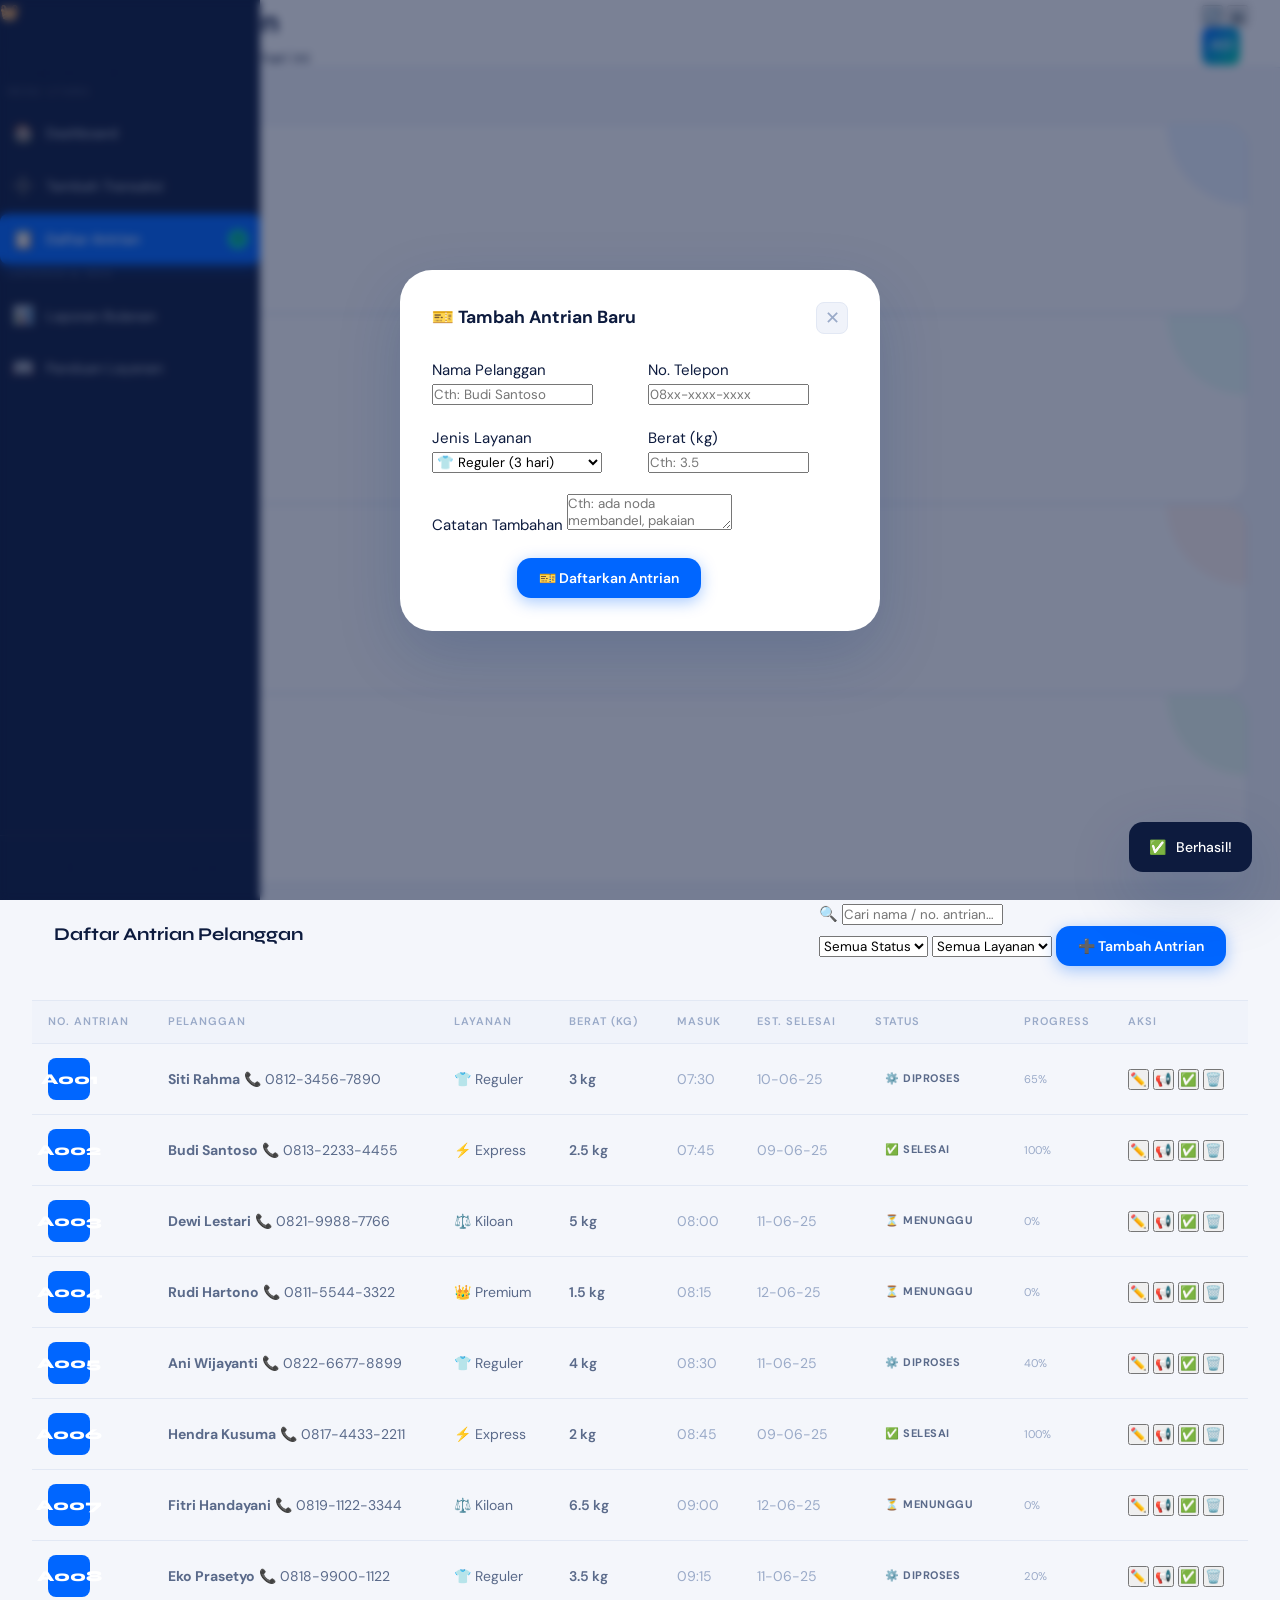
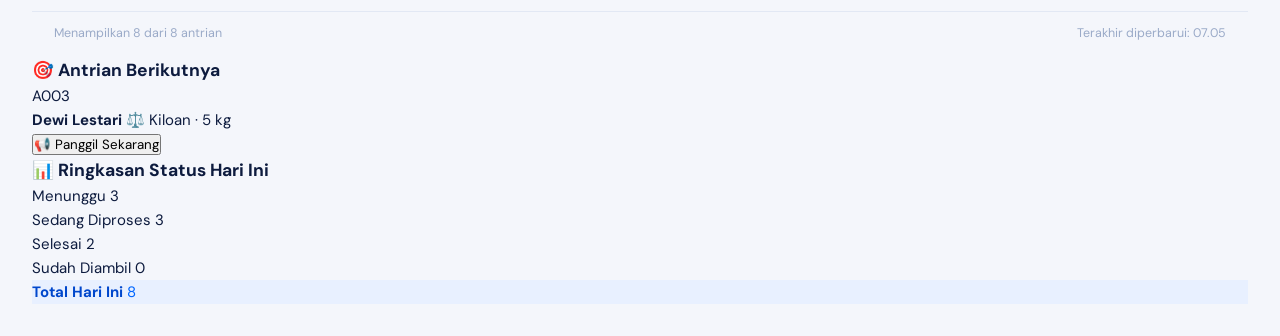
==== daftar_antrian.html @ 12c99208 "menambahkan daftar antrian ke origin" ====
<!DOCTYPE html>
<html lang="id">
<head>
  <meta charset="UTF-8" />
  <meta name="viewport" content="width=device-width, initial-scale=1.0" />
  <title>Daftar Antrian — Laundry Bersih</title>
  <link rel="stylesheet" href="css/panduan.css" />
  <link rel="icon" href="assets/images/queue-icon.svg" type="image/svg+xml" />
</head>

<body>

  <!-- ═══════════════════════════════
       SIDEBAR NAVIGASI
  ═══════════════════════════════ -->
  <aside class="sidebar" id="sidebar">

    <div class="sidebar-logo">
      <div class="logo-icon">🧺</div>
      <div class="logo-text">
        <h2>Laundry Bersih</h2>
        <span>Management System</span>
      </div>
    </div>

    <nav class="sidebar-nav">
      <p class="nav-label">Menu Utama</p>

      <a href="index.html" class="nav-item">
        <span class="nav-icon">🏠</span>
        Dashboard
      </a>

      <a href="tambah_transaksi.html" class="nav-item">
        <span class="nav-icon">➕</span>
        Tambah Transaksi
      </a>

      <a href="daftar_antrean.html" class="nav-item active">
        <span class="nav-icon">📋</span>
        Daftar Antrian
        <span class="nav-badge" id="sidebarBadge">8</span>
      </a>

      <p class="nav-label">Laporan & Info</p>

      <a href="laporan_bulanan.html" class="nav-item">
        <span class="nav-icon">📊</span>
        Laporan Bulanan
      </a>

      <a href="panduan_layanan.html" class="nav-item">
        <span class="nav-icon">📖</span>
        Panduan Layanan
      </a>
    </nav>

    <div class="sidebar-footer">
      <div>v1.0.0 &bull; © 2025 Laundry Bersih</div>
    </div>
  </aside>

  <!-- ═══════════════════════════════
       MAIN CONTENT
  ═══════════════════════════════ -->
  <div class="main-wrapper">

    <!-- TOP BAR -->
    <header class="topbar">
      <div class="topbar-breadcrumb">
        <h1>📋 Daftar Antrian</h1>
        <p>Kelola antrian pelanggan laundry hari ini</p>
      </div>
      <div class="topbar-actions">
        <button class="btn-icon" title="Refresh" onclick="refreshData()">🔄</button>
        <button class="btn-icon" title="Cetak Antrian" onclick="cetakAntrian()">🖨️</button>
        <div class="avatar">AD</div>
      </div>
    </header>

    <!-- PAGE CONTENT -->
    <main class="page-content">

      <!-- HERO BANNER -->
      <img src="assets/images/laundry-hero.svg" alt="Laundry Bersih Banner" class="hero-img" style="max-height:160px; object-fit:cover;" />

      <!-- STATISTIK RINGKASAN -->
      <div class="stats-row">
        <div class="stat-card">
          <div class="stat-icon blue">📋</div>
          <div class="stat-info">
            <h3 id="statTotal">8</h3>
            <p>Total Antrian</p>
            <span class="trend up">▲ 3 dari kemarin</span>
          </div>
        </div>
        <div class="stat-card">
          <div class="stat-icon yellow">⏳</div>
          <div class="stat-info">
            <h3 id="statMenunggu">3</h3>
            <p>Menunggu</p>
            <span class="trend" style="color:var(--warning)">● Perlu dipanggil</span>
          </div>
        </div>
        <div class="stat-card">
          <div class="stat-icon blue" style="background:#E0F7FA">⚙️</div>
          <div class="stat-info">
            <h3 id="statProses">3</h3>
            <p>Sedang Diproses</p>
            <span class="trend" style="color:var(--info)">● Berjalan</span>
          </div>
        </div>
        <div class="stat-card">
          <div class="stat-icon green">✅</div>
          <div class="stat-info">
            <h3 id="statSelesai">2</h3>
            <p>Selesai</p>
            <span class="trend up">▲ Siap diambil</span>
          </div>
        </div>
      </div>

      <!-- TOOLBAR DAN TABEL ANTRIAN -->
      <div class="queue-card">

        <!-- Section Header -->
        <div style="padding: 18px 22px 14px; border-bottom: 1px solid var(--border);">
          <div class="section-header">
            <span class="section-title">Daftar Antrian Pelanggan</span>
            <div class="controls-bar">
              <div class="search-box">
                <span class="search-icon">🔍</span>
                <input type="text" id="searchInput" placeholder="Cari nama / no. antrian…" oninput="filterTable()" />
              </div>
              <select class="filter-select" id="filterStatus" onchange="filterTable()">
                <option value="">Semua Status</option>
                <option value="menunggu">⏳ Menunggu</option>
                <option value="diproses">⚙️ Diproses</option>
                <option value="selesai">✅ Selesai</option>
                <option value="diambil">📦 Diambil</option>
              </select>
              <select class="filter-select" id="filterLayanan" onchange="filterTable()">
                <option value="">Semua Layanan</option>
                <option value="Reguler">Reguler</option>
                <option value="Express">Express</option>
                <option value="Kiloan">Kiloan</option>
                <option value="Premium">Premium</option>
              </select>
              <button class="btn btn-primary" onclick="openModal()">
                ➕ Tambah Antrian
              </button>
            </div>
          </div>
        </div>

        <!-- TABLE -->
        <div class="table-wrapper">
          <table id="queueTable">
            <thead>
              <tr>
                <th>No. Antrian</th>
                <th>Pelanggan</th>
                <th>Layanan</th>
                <th>Berat (kg)</th>
                <th>Masuk</th>
                <th>Est. Selesai</th>
                <th>Status</th>
                <th>Progress</th>
                <th>Aksi</th>
              </tr>
            </thead>
            <tbody id="queueBody">
              <!-- Data diisi via JavaScript -->
            </tbody>
          </table>

          <div id="emptyState" class="empty-state" style="display:none;">
            <img src="assets/images/empty-queue.svg" alt="Kosong" style="width:160px; margin-bottom:8px;" />
            <p>Tidak ada antrian yang cocok dengan filter Anda.</p>
          </div>
        </div>

        <!-- Table Footer -->
        <div style="padding:12px 22px; border-top:1px solid var(--border); display:flex; align-items:center; justify-content:space-between; background:var(--bg);">
          <span style="font-size:.78rem; color:var(--text-muted);" id="tableInfo">Menampilkan 8 dari 8 antrian</span>
          <div style="display:flex; gap:8px; align-items:center;">
            <span style="font-size:.78rem; color:var(--text-muted);">Terakhir diperbarui: <span id="lastUpdate"></span></span>
          </div>
        </div>

      </div>

      <!-- BOTTOM ROW: Next Call + Summary -->
      <div class="bottom-row">

        <!-- NEXT CALL -->
        <div class="next-call-card">
          <h3>🎯 Antrian Berikutnya</h3>
          <div class="ticket-display">
            <div class="ticket-num" id="nextNum">–</div>
            <div class="ticket-detail">
              <strong id="nextName">–</strong>
              <span id="nextService">–</span>
            </div>
          </div>
          <button class="call-btn" onclick="panggilAntrian()">
            📢 Panggil Sekarang
          </button>
        </div>

        <!-- RINGKASAN STATUS -->
        <div class="summary-card">
          <h3>📊 Ringkasan Status Hari Ini</h3>
          <div class="summary-list">
            <div class="summary-item">
              <span class="label">
                <span class="dot" style="background:var(--warning)"></span>
                Menunggu
              </span>
              <span class="value" id="sumMenunggu">3</span>
            </div>
            <div class="summary-item">
              <span class="label">
                <span class="dot" style="background:var(--info)"></span>
                Sedang Diproses
              </span>
              <span class="value" id="sumProses">3</span>
            </div>
            <div class="summary-item">
              <span class="label">
                <span class="dot" style="background:var(--success)"></span>
                Selesai
              </span>
              <span class="value" id="sumSelesai">2</span>
            </div>
            <div class="summary-item">
              <span class="label">
                <span class="dot" style="background:#5E35B1"></span>
                Sudah Diambil
              </span>
              <span class="value" id="sumDiambil">0</span>
            </div>
            <div class="summary-item" style="background:var(--primary-light); border-color:rgba(30,136,229,.25);">
              <span class="label" style="font-weight:700; color:var(--primary-dark);">
                <span class="dot" style="background:var(--primary)"></span>
                Total Hari Ini
              </span>
              <span class="value" style="color:var(--primary)" id="sumTotal">8</span>
            </div>
          </div>
        </div>

      </div>

    </main>
  </div>

  <!-- ═══════════════════════════════
       MODAL TAMBAH ANTRIAN
  ═══════════════════════════════ -->
  <div class="modal-overlay" id="modalOverlay" onclick="closeModalOutside(event)">
    <div class="modal">
      <div class="modal-header">
        <h3>🎫 Tambah Antrian Baru</h3>
        <button class="modal-close" onclick="closeModal()">✕</button>
      </div>
      <div class="modal-body">
        <div class="form-row">
          <div class="form-group">
            <label>Nama Pelanggan</label>
            <input type="text" id="formNama" placeholder="Cth: Budi Santoso" />
          </div>
          <div class="form-group">
            <label>No. Telepon</label>
            <input type="tel" id="formTelp" placeholder="08xx-xxxx-xxxx" />
          </div>
        </div>
        <div class="form-row">
          <div class="form-group">
            <label>Jenis Layanan</label>
            <select id="formLayanan">
              <option value="Reguler">👕 Reguler (3 hari)</option>
              <option value="Express">⚡ Express (1 hari)</option>
              <option value="Kiloan">⚖️ Kiloan</option>
              <option value="Premium">👑 Premium (dry clean)</option>
            </select>
          </div>
          <div class="form-group">
            <label>Berat (kg)</label>
            <input type="number" id="formBerat" placeholder="Cth: 3.5" min="0.5" step="0.5" />
          </div>
        </div>
        <div class="form-group">
          <label>Catatan Tambahan</label>
          <textarea id="formCatatan" rows="2" placeholder="Cth: ada noda membandel, pakaian putih…" style="resize:vertical;"></textarea>
        </div>
      </div>
      <div class="modal-footer">
        <button class="btn btn-outline" onclick="closeModal()">Batal</button>
        <button class="btn btn-primary" onclick="tambahAntrian()">🎫 Daftarkan Antrian</button>
      </div>
    </div>
  </div>

  <!-- TOAST NOTIFICATION -->
  <div class="toast" id="toast">
    <span id="toastIcon">✅</span>
    <span id="toastMsg">Berhasil!</span>
  </div>

  <!-- ═══════════════════════════════
       JAVASCRIPT
  ═══════════════════════════════ -->
  <script>
    // ── DATA ANTRIAN ──
    let queueData = [
      { id: 'A001', nama: 'Siti Rahma',     telp: '0812-3456-7890', layanan: 'Reguler', berat: 3.0, masuk: '07:30', estSelesai: '10-06-25', status: 'diproses', progress: 65 },
      { id: 'A002', nama: 'Budi Santoso',   telp: '0813-2233-4455', layanan: 'Express', berat: 2.5, masuk: '07:45', estSelesai: '09-06-25', status: 'selesai',  progress: 100 },
      { id: 'A003', nama: 'Dewi Lestari',   telp: '0821-9988-7766', layanan: 'Kiloan',  berat: 5.0, masuk: '08:00', estSelesai: '11-06-25', status: 'menunggu', progress: 0   },
      { id: 'A004', nama: 'Rudi Hartono',   telp: '0811-5544-3322', layanan: 'Premium', berat: 1.5, masuk: '08:15', estSelesai: '12-06-25', status: 'menunggu', progress: 0   },
      { id: 'A005', nama: 'Ani Wijayanti',  telp: '0822-6677-8899', layanan: 'Reguler', berat: 4.0, masuk: '08:30', estSelesai: '11-06-25', status: 'diproses', progress: 40  },
      { id: 'A006', nama: 'Hendra Kusuma',  telp: '0817-4433-2211', layanan: 'Express', berat: 2.0, masuk: '08:45', estSelesai: '09-06-25', status: 'selesai',  progress: 100 },
      { id: 'A007', nama: 'Fitri Handayani',telp: '0819-1122-3344', layanan: 'Kiloan',  berat: 6.5, masuk: '09:00', estSelesai: '12-06-25', status: 'menunggu', progress: 0   },
      { id: 'A008', nama: 'Eko Prasetyo',   telp: '0818-9900-1122', layanan: 'Reguler', berat: 3.5, masuk: '09:15', estSelesai: '11-06-25', status: 'diproses', progress: 20  },
    ];

    let counterAntrian = 9;

    // ── RENDER TABLE ──
    function renderTable(data) {
      const tbody = document.getElementById('queueBody');
      const empty = document.getElementById('emptyState');
      const info  = document.getElementById('tableInfo');

      tbody.innerHTML = '';

      if (data.length === 0) {
        empty.style.display = 'block';
        info.textContent = 'Tidak ada data ditemukan';
        return;
      }
      empty.style.display = 'none';
      info.textContent = `Menampilkan ${data.length} dari ${queueData.length} antrian`;

      data.forEach(row => {
        const tr = document.createElement('tr');
        tr.id = 'row-' + row.id;
        tr.innerHTML = `
          <td>
            <div class="queue-number">${row.id}</div>
          </td>
          <td>
            <div class="customer-info">
              <strong>${row.nama}</strong>
              <span>📞 ${row.telp}</span>
            </div>
          </td>
          <td><span class="service-tag">${getLayananIcon(row.layanan)} ${row.layanan}</span></td>
          <td style="font-weight:600;">${row.berat} kg</td>
          <td style="color:var(--text-muted);">${row.masuk}</td>
          <td style="color:var(--text-muted);">${row.estSelesai}</td>
          <td>${getBadge(row.status)}</td>
          <td>
            <div style="display:flex; flex-direction:column; gap:3px;">
              <div class="progress-bar"><div class="progress-fill" style="width:${row.progress}%"></div></div>
              <span style="font-size:.7rem; color:var(--text-muted);">${row.progress}%</span>
            </div>
          </td>
          <td>
            <div class="action-group">
              <button class="action-btn edit" title="Edit" onclick="editRow('${row.id}')">✏️</button>
              <button class="action-btn call" title="Panggil" onclick="panggilBaris('${row.id}')">📢</button>
              <button class="action-btn done" title="Tandai Selesai" onclick="tandaiSelesai('${row.id}')">✅</button>
              <button class="action-btn del"  title="Hapus" onclick="hapusAntrian('${row.id}')">🗑️</button>
            </div>
          </td>
        `;
        tbody.appendChild(tr);
      });

      updateNextCall();
      updateSummary();
    }

    function getLayananIcon(l) {
      const map = { Reguler:'👕', Express:'⚡', Kiloan:'⚖️', Premium:'👑' };
      return map[l] || '🧺';
    }

    function getBadge(status) {
      const map = {
        menunggu: '<span class="badge badge-waiting">⏳ Menunggu</span>',
        diproses: '<span class="badge badge-process">⚙️ Diproses</span>',
        selesai:  '<span class="badge badge-done">✅ Selesai</span>',
        diambil:  '<span class="badge badge-taken">📦 Diambil</span>',
      };
      return map[status] || status;
    }

    // ── FILTER ──
    function filterTable() {
      const q = document.getElementById('searchInput').value.toLowerCase();
      const st = document.getElementById('filterStatus').value;
      const lv = document.getElementById('filterLayanan').value;

      const filtered = queueData.filter(r => {
        const matchSearch  = r.nama.toLowerCase().includes(q) || r.id.toLowerCase().includes(q);
        const matchStatus  = st ? r.status === st : true;
        const matchLayanan = lv ? r.layanan === lv : true;
        return matchSearch && matchStatus && matchLayanan;
      });

      renderTable(filtered);
    }

    // ── NEXT CALL ──
    function updateNextCall() {
      const next = queueData.find(r => r.status === 'menunggu');
      document.getElementById('nextNum').textContent  = next ? next.id : '–';
      document.getElementById('nextName').textContent    = next ? next.nama : 'Tidak ada antrian';
      document.getElementById('nextService').textContent = next ? `${getLayananIcon(next.layanan)} ${next.layanan} · ${next.berat} kg` : '–';
    }

    // ── SUMMARY ──
    function updateSummary() {
      const m = queueData.filter(r => r.status === 'menunggu').length;
      const p = queueData.filter(r => r.status === 'diproses').length;
      const s = queueData.filter(r => r.status === 'selesai').length;
      const d = queueData.filter(r => r.status === 'diambil').length;
      const t = queueData.length;

      document.getElementById('sumMenunggu').textContent = m;
      document.getElementById('sumProses').textContent   = p;
      document.getElementById('sumSelesai').textContent  = s;
      document.getElementById('sumDiambil').textContent  = d;
      document.getElementById('sumTotal').textContent    = t;

      document.getElementById('statTotal').textContent    = t;
      document.getElementById('statMenunggu').textContent = m;
      document.getElementById('statProses').textContent   = p;
      document.getElementById('statSelesai').textContent  = s;

      document.getElementById('sidebarBadge').textContent = t;
    }

    // ── PANGGIL ANTRIAN (NEXT) ──
    function panggilAntrian() {
      const next = queueData.find(r => r.status === 'menunggu');
      if (!next) { showToast('⚠️', 'Tidak ada antrian menunggu!', '#FB8C00'); return; }
      next.status   = 'diproses';
      next.progress = 10;
      renderTable(queueData);
      showToast('📢', `Antrian ${next.id} - ${next.nama} dipanggil!`, 'var(--info)');
    }

    // ── PANGGIL BARIS TERTENTU ──
    function panggilBaris(id) {
      const item = queueData.find(r => r.id === id);
      if (!item) return;
      if (item.status !== 'menunggu') { showToast('ℹ️', 'Antrian ini sedang diproses atau sudah selesai.', '#FB8C00'); return; }
      item.status   = 'diproses';
      item.progress = 10;
      renderTable(queueData);
      showToast('📢', `Antrian ${item.id} - ${item.nama} dipanggil!`, 'var(--info)');
    }

    // ── TANDAI SELESAI ──
    function tandaiSelesai(id) {
      const item = queueData.find(r => r.id === id);
      if (!item) return;
      item.status   = 'selesai';
      item.progress = 100;
      renderTable(queueData);
      showToast('✅', `Antrian ${item.id} - ${item.nama} ditandai selesai!`, 'var(--success)');
    }

    // ── HAPUS ANTRIAN ──
    function hapusAntrian(id) {
      if (!confirm(`Yakin ingin menghapus antrian ${id}?`)) return;
      queueData = queueData.filter(r => r.id !== id);
      renderTable(queueData);
      showToast('🗑️', `Antrian ${id} dihapus.`, 'var(--danger)');
    }

    // ── EDIT (placeholder) ──
    function editRow(id) {
      showToast('✏️', `Fitur edit untuk antrian ${id} akan segera hadir.`, 'var(--warning)');
    }

    // ── MODAL ──
    function openModal() {
      document.getElementById('modalOverlay').classList.add('open');
    }

    function closeModal() {
      document.getElementById('modalOverlay').classList.remove('open');
      document.getElementById('formNama').value     = '';
      document.getElementById('formTelp').value     = '';
      document.getElementById('formBerat').value    = '';
      document.getElementById('formCatatan').value  = '';
    }

    function closeModalOutside(e) {
      if (e.target === document.getElementById('modalOverlay')) closeModal();
    }

    // ── TAMBAH ANTRIAN ──
    function tambahAntrian() {
      const nama    = document.getElementById('formNama').value.trim();
      const telp    = document.getElementById('formTelp').value.trim();
      const layanan = document.getElementById('formLayanan').value;
      const berat   = parseFloat(document.getElementById('formBerat').value);

      if (!nama || !telp || isNaN(berat) || berat <= 0) {
        showToast('⚠️', 'Harap isi semua field dengan benar!', '#FB8C00');
        return;
      }

      const id = 'A' + String(counterAntrian).padStart(3, '0');
      counterAntrian++;

      const now = new Date();
      const jam = now.getHours().toString().padStart(2,'0') + ':' + now.getMinutes().toString().padStart(2,'0');

      const estHari = layanan === 'Express' ? 1 : layanan === 'Reguler' ? 3 : layanan === 'Kiloan' ? 2 : 5;
      const estDate = new Date(now); estDate.setDate(estDate.getDate() + estHari);
      const dd = estDate.getDate().toString().padStart(2,'0');
      const mm = (estDate.getMonth()+1).toString().padStart(2,'0');
      const yy = String(estDate.getFullYear()).slice(-2);

      queueData.push({
        id, nama, telp, layanan, berat,
        masuk: jam,
        estSelesai: `${dd}-${mm}-${yy}`,
        status: 'menunggu',
        progress: 0
      });

      closeModal();
      renderTable(queueData);
      showToast('🎫', `Antrian ${id} - ${nama} berhasil didaftarkan!`, 'var(--success)');
    }

    // ── REFRESH DATA ──
    function refreshData() {
      showToast('🔄', 'Data antrian diperbarui!', 'var(--primary)');
      updateLastUpdate();
    }

    // ── CETAK ──
    function cetakAntrian() {
      window.print();
    }

    // ── TOAST ──
    function showToast(icon, msg, color) {
      const toast = document.getElementById('toast');
      document.getElementById('toastIcon').textContent = icon;
      document.getElementById('toastMsg').textContent  = msg;
      toast.style.background = color || 'var(--success)';
      toast.classList.add('show');
      setTimeout(() => toast.classList.remove('show'), 3200);
    }

    // ── LAST UPDATE ──
    function updateLastUpdate() {
      const now = new Date();
      document.getElementById('lastUpdate').textContent =
        now.toLocaleTimeString('id-ID', { hour: '2-digit', minute: '2-digit' });
    }

    // ── INIT ──
    document.addEventListener('DOMContentLoaded', () => {
      renderTable(queueData);
      updateLastUpdate();

      // ESC to close modal
      document.addEventListener('keydown', e => {
        if (e.key === 'Escape') closeModal();
      });
    });
  </script>

</body>
</html>
---- css/panduan.css ----
/* =============================================
   FRESH LAUNDRY — panduan.css
   Aesthetic: Clean Modern with Bold Accents
   ============================================= */

@import url('https://fonts.googleapis.com/css2?family=Syne:wght@400;600;700;800&family=DM+Sans:ital,wght@0,300;0,400;0,500;0,600;1,400&display=swap');

/* ─── CSS VARIABLES ─────────────────────────── */
:root {
  --primary: #0066FF;
  --primary-dark: #0047CC;
  --primary-light: #E8F0FF;
  --accent: #00D4AA;
  --accent-dark: #00A882;
  --warning: #FF6B35;
  --danger: #FF3B3B;
  --success: #00C851;

  --bg: #F4F6FB;
  --surface: #FFFFFF;
  --surface-2: #F0F3FA;
  --border: #E2E8F4;
  --border-dark: #C8D3E8;

  --text-primary: #0D1B3E;
  --text-secondary: #5A6A8A;
  --text-muted: #9AAAC8;
  --text-white: #FFFFFF;

  --font-display: 'Syne', sans-serif;
  --font-body: 'DM Sans', sans-serif;

  --shadow-sm: 0 1px 4px rgba(0,50,120,0.07);
  --shadow-md: 0 4px 20px rgba(0,50,120,0.10);
  --shadow-lg: 0 12px 40px rgba(0,50,120,0.14);
  --shadow-xl: 0 24px 64px rgba(0,50,120,0.18);

  --radius-sm: 8px;
  --radius-md: 14px;
  --radius-lg: 22px;
  --radius-xl: 32px;
  --radius-full: 9999px;

  --transition: 0.25s cubic-bezier(0.4, 0, 0.2, 1);
  --sidebar-width: 260px;
}

/* ─── RESET & BASE ──────────────────────────── */
*, *::before, *::after { box-sizing: border-box; margin: 0; padding: 0; }

html { scroll-behavior: smooth; }

body {
  font-family: var(--font-body);
  background: var(--bg);
  color: var(--text-primary);
  line-height: 1.6;
  font-size: 15px;
  min-height: 100vh;
}

a { text-decoration: none; color: inherit; }
img { display: block; max-width: 100%; }
button, input, select, textarea { font-family: inherit; }
ul { list-style: none; }

/* ─── SCROLLBAR ─────────────────────────────── */
::-webkit-scrollbar { width: 6px; }
::-webkit-scrollbar-track { background: var(--bg); }
::-webkit-scrollbar-thumb { background: var(--border-dark); border-radius: 99px; }
::-webkit-scrollbar-thumb:hover { background: var(--primary); }

/* ─── LAYOUT WRAPPER ────────────────────────── */
.layout {
  display: flex;
  min-height: 100vh;
}

/* ─── SIDEBAR ───────────────────────────────── */
.sidebar {
  width: var(--sidebar-width);
  background: var(--text-primary);
  position: fixed;
  top: 0; left: 0;
  height: 100vh;
  overflow-y: auto;
  z-index: 100;
  display: flex;
  flex-direction: column;
  transition: transform var(--transition);
}

.sidebar-brand {
  padding: 28px 24px 20px;
  border-bottom: 1px solid rgba(255,255,255,0.08);
}

.brand-icon {
  width: 44px; height: 44px;
  background: var(--primary);
  border-radius: var(--radius-md);
  display: flex; align-items: center; justify-content: center;
  font-size: 22px;
  margin-bottom: 12px;
  box-shadow: 0 4px 16px rgba(0,102,255,0.35);
}

.brand-name {
  font-family: var(--font-display);
  font-size: 18px;
  font-weight: 800;
  color: #fff;
  letter-spacing: -0.3px;
}

.brand-sub {
  font-size: 11px;
  color: rgba(255,255,255,0.45);
  text-transform: uppercase;
  letter-spacing: 1.5px;
  margin-top: 2px;
}

.nav-section {
  padding: 20px 16px 8px;
}

.nav-label {
  font-size: 10px;
  text-transform: uppercase;
  letter-spacing: 1.8px;
  color: rgba(255,255,255,0.3);
  padding: 0 8px;
  margin-bottom: 8px;
}

.nav-item {
  display: flex;
  align-items: center;
  gap: 12px;
  padding: 11px 12px;
  border-radius: var(--radius-sm);
  color: rgba(255,255,255,0.65);
  font-size: 14px;
  font-weight: 500;
  transition: all var(--transition);
  margin-bottom: 2px;
  cursor: pointer;
}

.nav-item:hover {
  background: rgba(255,255,255,0.08);
  color: #fff;
}

.nav-item.active {
  background: var(--primary);
  color: #fff;
  box-shadow: 0 4px 14px rgba(0,102,255,0.4);
}

.nav-item .nav-icon {
  font-size: 18px;
  width: 22px;
  text-align: center;
  flex-shrink: 0;
}

.nav-badge {
  margin-left: auto;
  background: var(--accent);
  color: var(--text-primary);
  font-size: 10px;
  font-weight: 700;
  padding: 2px 7px;
  border-radius: var(--radius-full);
}

.sidebar-footer {
  margin-top: auto;
  padding: 20px 16px;
  border-top: 1px solid rgba(255,255,255,0.08);
}

.sidebar-hours {
  background: rgba(0,212,170,0.12);
  border: 1px solid rgba(0,212,170,0.2);
  border-radius: var(--radius-md);
  padding: 14px;
}

.hours-label {
  font-size: 10px;
  text-transform: uppercase;
  letter-spacing: 1.5px;
  color: var(--accent);
  margin-bottom: 6px;
}

.hours-time {
  font-family: var(--font-display);
  font-size: 15px;
  font-weight: 700;
  color: #fff;
}

.hours-status {
  display: inline-flex;
  align-items: center;
  gap: 5px;
  margin-top: 6px;
  font-size: 12px;
  color: rgba(255,255,255,0.6);
}

.status-dot {
  width: 7px; height: 7px;
  border-radius: 50%;
  background: var(--success);
  animation: pulse-dot 2s infinite;
}

@keyframes pulse-dot {
  0%, 100% { opacity: 1; transform: scale(1); }
  50% { opacity: 0.5; transform: scale(0.8); }
}

/* ─── MAIN CONTENT ──────────────────────────── */
.main-content {
  margin-left: var(--sidebar-width);
  flex: 1;
  min-height: 100vh;
  display: flex;
  flex-direction: column;
}

/* ─── TOP BAR ───────────────────────────────── */
.topbar {
  background: var(--surface);
  border-bottom: 1px solid var(--border);
  padding: 0 32px;
  height: 68px;
  display: flex;
  align-items: center;
  justify-content: space-between;
  position: sticky;
  top: 0;
  z-index: 50;
  backdrop-filter: blur(12px);
}

.topbar-left {
  display: flex;
  align-items: center;
  gap: 16px;
}

.topbar-title {
  font-family: var(--font-display);
  font-size: 20px;
  font-weight: 700;
  color: var(--text-primary);
}

.topbar-date {
  font-size: 13px;
  color: var(--text-muted);
  padding: 4px 12px;
  background: var(--surface-2);
  border-radius: var(--radius-full);
}

.topbar-right {
  display: flex;
  align-items: center;
  gap: 12px;
}

.topbar-btn {
  width: 38px; height: 38px;
  border-radius: var(--radius-sm);
  border: 1px solid var(--border);
  background: var(--surface);
  display: flex; align-items: center; justify-content: center;
  cursor: pointer;
  font-size: 18px;
  color: var(--text-secondary);
  transition: all var(--transition);
  position: relative;
}

.topbar-btn:hover {
  background: var(--primary-light);
  border-color: var(--primary);
  color: var(--primary);
}

.notif-badge {
  position: absolute;
  top: 5px; right: 5px;
  width: 8px; height: 8px;
  background: var(--danger);
  border-radius: 50%;
  border: 2px solid var(--surface);
}

.avatar {
  width: 38px; height: 38px;
  border-radius: var(--radius-sm);
  background: linear-gradient(135deg, var(--primary), var(--accent));
  display: flex; align-items: center; justify-content: center;
  color: #fff;
  font-weight: 700;
  font-size: 14px;
  cursor: pointer;
  font-family: var(--font-display);
}

/* ─── PAGE CONTENT ──────────────────────────── */
.page-content {
  padding: 32px;
  flex: 1;
}

/* ─── HERO BANNER ───────────────────────────── */
.hero-banner {
  background: linear-gradient(135deg, var(--text-primary) 0%, #1A3070 50%, var(--primary-dark) 100%);
  border-radius: var(--radius-xl);
  padding: 40px 44px;
  margin-bottom: 32px;
  position: relative;
  overflow: hidden;
  display: flex;
  align-items: center;
  justify-content: space-between;
  gap: 24px;
}

.hero-banner::before {
  content: '';
  position: absolute;
  top: -60px; right: -60px;
  width: 280px; height: 280px;
  background: radial-gradient(circle, rgba(0,102,255,0.3) 0%, transparent 70%);
  pointer-events: none;
}

.hero-banner::after {
  content: '';
  position: absolute;
  bottom: -80px; left: 40%;
  width: 220px; height: 220px;
  background: radial-gradient(circle, rgba(0,212,170,0.2) 0%, transparent 70%);
  pointer-events: none;
}

.hero-text {
  position: relative; z-index: 2;
}

.hero-eyebrow {
  display: inline-flex;
  align-items: center;
  gap: 8px;
  background: rgba(0,212,170,0.15);
  border: 1px solid rgba(0,212,170,0.3);
  border-radius: var(--radius-full);
  padding: 5px 14px;
  font-size: 12px;
  font-weight: 600;
  color: var(--accent);
  text-transform: uppercase;
  letter-spacing: 1px;
  margin-bottom: 16px;
}

.hero-title {
  font-family: var(--font-display);
  font-size: 36px;
  font-weight: 800;
  color: #fff;
  line-height: 1.15;
  letter-spacing: -1px;
  margin-bottom: 12px;
}

.hero-title span {
  color: var(--accent);
}

.hero-desc {
  font-size: 15px;
  color: rgba(255,255,255,0.65);
  max-width: 420px;
  line-height: 1.7;
  margin-bottom: 28px;
}

.hero-actions {
  display: flex;
  gap: 12px;
  flex-wrap: wrap;
}

.hero-visual {
  position: relative; z-index: 2;
  font-size: 120px;
  line-height: 1;
  opacity: 0.85;
  filter: drop-shadow(0 8px 24px rgba(0,0,0,0.3));
  flex-shrink: 0;
}

/* ─── BUTTONS ───────────────────────────────── */
.btn {
  display: inline-flex;
  align-items: center;
  gap: 8px;
  padding: 11px 22px;
  border-radius: var(--radius-md);
  font-size: 14px;
  font-weight: 600;
  font-family: var(--font-body);
  cursor: pointer;
  border: none;
  transition: all var(--transition);
  white-space: nowrap;
}

.btn-primary {
  background: var(--primary);
  color: #fff;
  box-shadow: 0 4px 16px rgba(0,102,255,0.35);
}
.btn-primary:hover {
  background: var(--primary-dark);
  transform: translateY(-2px);
  box-shadow: 0 8px 24px rgba(0,102,255,0.45);
}

.btn-accent {
  background: var(--accent);
  color: var(--text-primary);
  box-shadow: 0 4px 16px rgba(0,212,170,0.35);
}
.btn-accent:hover {
  background: var(--accent-dark);
  transform: translateY(-2px);
}

.btn-outline {
  background: transparent;
  color: #fff;
  border: 1.5px solid rgba(255,255,255,0.35);
}
.btn-outline:hover {
  background: rgba(255,255,255,0.1);
  border-color: rgba(255,255,255,0.6);
}

.btn-ghost {
  background: var(--surface-2);
  color: var(--text-primary);
  border: 1px solid var(--border);
}
.btn-ghost:hover {
  background: var(--primary-light);
  border-color: var(--primary);
  color: var(--primary);
}

.btn-sm {
  padding: 7px 16px;
  font-size: 13px;
  border-radius: var(--radius-sm);
}

.btn-lg {
  padding: 15px 32px;
  font-size: 16px;
}

.btn-danger {
  background: var(--danger);
  color: #fff;
}
.btn-danger:hover { background: #cc2222; }

.btn-success {
  background: var(--success);
  color: #fff;
}

/* ─── STATS GRID ────────────────────────────── */
.stats-grid {
  display: grid;
  grid-template-columns: repeat(4, 1fr);
  gap: 20px;
  margin-bottom: 32px;
}

.stat-card {
  background: var(--surface);
  border-radius: var(--radius-lg);
  padding: 24px;
  border: 1px solid var(--border);
  box-shadow: var(--shadow-sm);
  position: relative;
  overflow: hidden;
  transition: all var(--transition);
}

.stat-card:hover {
  transform: translateY(-3px);
  box-shadow: var(--shadow-md);
  border-color: var(--primary);
}

.stat-card::before {
  content: '';
  position: absolute;
  top: 0; right: 0;
  width: 80px; height: 80px;
  border-radius: 0 var(--radius-lg) 0 80px;
  opacity: 0.08;
}

.stat-card:nth-child(1)::before { background: var(--primary); }
.stat-card:nth-child(2)::before { background: var(--accent); }
.stat-card:nth-child(3)::before { background: var(--warning); }
.stat-card:nth-child(4)::before { background: var(--success); }

.stat-icon {
  width: 48px; height: 48px;
  border-radius: var(--radius-md);
  display: flex; align-items: center; justify-content: center;
  font-size: 22px;
  margin-bottom: 16px;
}

.stat-icon.blue { background: var(--primary-light); }
.stat-icon.teal { background: rgba(0,212,170,0.1); }
.stat-icon.orange { background: rgba(255,107,53,0.1); }
.stat-icon.green { background: rgba(0,200,81,0.1); }

.stat-value {
  font-family: var(--font-display);
  font-size: 30px;
  font-weight: 800;
  color: var(--text-primary);
  letter-spacing: -1px;
  line-height: 1;
  margin-bottom: 4px;
}

.stat-label {
  font-size: 13px;
  color: var(--text-muted);
  font-weight: 500;
}

.stat-trend {
  display: inline-flex;
  align-items: center;
  gap: 4px;
  font-size: 12px;
  font-weight: 600;
  margin-top: 10px;
  padding: 3px 8px;
  border-radius: var(--radius-full);
}

.stat-trend.up { background: rgba(0,200,81,0.1); color: var(--success); }
.stat-trend.down { background: rgba(255,59,59,0.1); color: var(--danger); }

/* ─── SECTION HEADER ────────────────────────── */
.section-header {
  display: flex;
  align-items: center;
  justify-content: space-between;
  margin-bottom: 20px;
}

.section-title {
  font-family: var(--font-display);
  font-size: 18px;
  font-weight: 700;
  color: var(--text-primary);
}

.section-subtitle {
  font-size: 13px;
  color: var(--text-muted);
  margin-top: 2px;
}

/* ─── GRID LAYOUTS ──────────────────────────── */
.grid-2 { display: grid; grid-template-columns: 1fr 1fr; gap: 24px; }
.grid-3 { display: grid; grid-template-columns: repeat(3, 1fr); gap: 20px; }
.grid-main { display: grid; grid-template-columns: 1fr 340px; gap: 24px; }

/* ─── CARD ──────────────────────────────────── */
.card {
  background: var(--surface);
  border-radius: var(--radius-lg);
  border: 1px solid var(--border);
  box-shadow: var(--shadow-sm);
  overflow: hidden;
}

.card-header {
  padding: 20px 24px;
  border-bottom: 1px solid var(--border);
  display: flex;
  align-items: center;
  justify-content: space-between;
}

.card-body {
  padding: 24px;
}

.card-title {
  font-family: var(--font-display);
  font-size: 16px;
  font-weight: 700;
}

/* ─── TABLE ─────────────────────────────────── */
.table-wrapper {
  overflow-x: auto;
}

table {
  width: 100%;
  border-collapse: collapse;
}

thead th {
  font-size: 11px;
  text-transform: uppercase;
  letter-spacing: 1px;
  color: var(--text-muted);
  font-weight: 600;
  padding: 12px 16px;
  text-align: left;
  background: var(--surface-2);
  border-bottom: 1px solid var(--border);
}

tbody td {
  padding: 14px 16px;
  font-size: 14px;
  border-bottom: 1px solid var(--border);
  color: var(--text-secondary);
}

tbody tr:hover td { background: var(--surface-2); }
tbody tr:last-child td { border-bottom: none; }

.td-name { color: var(--text-primary) !important; font-weight: 600; }

/* ─── BADGE / STATUS ────────────────────────── */
.badge {
  display: inline-flex;
  align-items: center;
  gap: 5px;
  padding: 4px 10px;
  border-radius: var(--radius-full);
  font-size: 11px;
  font-weight: 700;
  text-transform: uppercase;
  letter-spacing: 0.5px;
}

.badge-blue { background: var(--primary-light); color: var(--primary); }
.badge-teal { background: rgba(0,212,170,0.12); color: var(--accent-dark); }
.badge-orange { background: rgba(255,107,53,0.12); color: var(--warning); }
.badge-red { background: rgba(255,59,59,0.1); color: var(--danger); }
.badge-green { background: rgba(0,200,81,0.1); color: var(--success); }
.badge-gray { background: var(--surface-2); color: var(--text-muted); }

/* ─── PRICE LIST CARD ───────────────────────── */
.price-card {
  background: var(--surface);
  border-radius: var(--radius-lg);
  border: 1px solid var(--border);
  padding: 22px;
  transition: all var(--transition);
  cursor: pointer;
  position: relative;
  overflow: hidden;
}

.price-card:hover {
  border-color: var(--primary);
  transform: translateY(-3px);
  box-shadow: var(--shadow-md);
}

.price-card.featured {
  background: linear-gradient(135deg, var(--primary) 0%, var(--primary-dark) 100%);
  border-color: var(--primary);
  color: #fff;
}

.price-card-icon {
  font-size: 36px;
  margin-bottom: 14px;
}

.price-card-name {
  font-family: var(--font-display);
  font-size: 16px;
  font-weight: 700;
  margin-bottom: 4px;
}

.price-card-desc {
  font-size: 12px;
  color: var(--text-muted);
  margin-bottom: 14px;
  line-height: 1.5;
}

.price-card.featured .price-card-desc {
  color: rgba(255,255,255,0.7);
}

.price-card-price {
  font-family: var(--font-display);
  font-size: 24px;
  font-weight: 800;
  color: var(--primary);
  letter-spacing: -0.5px;
}

.price-card.featured .price-card-price {
  color: var(--accent);
}

.price-card-unit {
  font-size: 12px;
  color: var(--text-muted);
  font-weight: 400;
}

.price-card.featured .price-card-unit {
  color: rgba(255,255,255,0.6);
}

.price-popular {
  position: absolute;
  top: 14px; right: 14px;
  background: var(--accent);
  color: var(--text-primary);
  font-size: 9px;
  font-weight: 800;
  text-transform: uppercase;
  letter-spacing: 1px;
  padding: 3px 8px;
  border-radius: var(--radius-full);
}

/* ─── ORDER FORM ────────────────────────────── */
.form-group {
  margin-bottom: 20px;
}

.form-label {
  display: block;
  font-size: 13px;
  font-weight: 600;
  color: var(--text-primary);
  margin-bottom: 7px;
  letter-spacing: 0.2px;
}

.form-label span {
  color: var(--danger);
}

.form-control {
  width: 100%;
  padding: 11px 16px;
  border: 1.5px solid var(--border);
  border-radius: var(--radius-md);
  font-size: 14px;
  font-family: var(--font-body);
  color: var(--text-primary);
  background: var(--surface);
  transition: all var(--transition);
  outline: none;
}

.form-control:focus {
  border-color: var(--primary);
  box-shadow: 0 0 0 3px rgba(0,102,255,0.12);
  background: #fff;
}

.form-control::placeholder { color: var(--text-muted); }

select.form-control { cursor: pointer; }

.form-row {
  display: grid;
  grid-template-columns: 1fr 1fr;
  gap: 16px;
}

.form-hint {
  font-size: 12px;
  color: var(--text-muted);
  margin-top: 5px;
}

.calc-result {
  background: var(--primary-light);
  border: 1.5px solid rgba(0,102,255,0.2);
  border-radius: var(--radius-md);
  padding: 16px;
  margin-top: 16px;
}

.calc-label {
  font-size: 12px;
  color: var(--primary);
  font-weight: 600;
  margin-bottom: 4px;
}

.calc-price {
  font-family: var(--font-display);
  font-size: 28px;
  font-weight: 800;
  color: var(--primary);
  letter-spacing: -0.5px;
}

/* ─── INFO HOURS ────────────────────────────── */
.hours-card {
  background: linear-gradient(135deg, #0D1B3E 0%, #0047CC 100%);
  border-radius: var(--radius-lg);
  padding: 28px;
  color: #fff;
  position: relative;
  overflow: hidden;
}

.hours-card::before {
  content: '';
  position: absolute;
  top: -40px; right: -40px;
  width: 160px; height: 160px;
  background: radial-gradient(circle, rgba(0,212,170,0.25) 0%, transparent 70%);
}

.hours-header {
  display: flex;
  align-items: center;
  gap: 12px;
  margin-bottom: 22px;
}

.hours-icon {
  width: 48px; height: 48px;
  background: rgba(255,255,255,0.12);
  border-radius: var(--radius-md);
  display: flex; align-items: center; justify-content: center;
  font-size: 24px;
}

.hours-title {
  font-family: var(--font-display);
  font-size: 18px;
  font-weight: 700;
}

.hours-row {
  display: flex;
  justify-content: space-between;
  align-items: center;
  padding: 10px 0;
  border-bottom: 1px solid rgba(255,255,255,0.1);
}

.hours-row:last-of-type { border-bottom: none; }

.hours-day { font-size: 14px; color: rgba(255,255,255,0.7); }

.hours-time-val {
  font-weight: 700;
  font-size: 14px;
}

.hours-time-val.open { color: var(--accent); }
.hours-time-val.closed { color: rgba(255,255,255,0.4); }

.current-status {
  margin-top: 20px;
  background: rgba(0,212,170,0.15);
  border: 1px solid rgba(0,212,170,0.25);
  border-radius: var(--radius-md);
  padding: 14px 16px;
  display: flex;
  align-items: center;
  gap: 10px;
}

.status-indicator {
  width: 10px; height: 10px;
  background: var(--success);
  border-radius: 50%;
  flex-shrink: 0;
  box-shadow: 0 0 0 3px rgba(0,200,81,0.25);
  animation: pulse-dot 2s infinite;
}

.status-text {
  font-size: 13px;
  font-weight: 600;
  color: var(--accent);
}

/* ─── ANTRIAN / QUEUE ───────────────────────── */
.queue-item {
  display: flex;
  align-items: center;
  gap: 16px;
  padding: 16px;
  border-radius: var(--radius-md);
  border: 1px solid var(--border);
  background: var(--surface);
  margin-bottom: 12px;
  transition: all var(--transition);
}

.queue-item:hover {
  border-color: var(--primary);
  box-shadow: var(--shadow-sm);
}

.queue-number {
  width: 42px; height: 42px;
  background: var(--primary);
  border-radius: var(--radius-sm);
  display: flex; align-items: center; justify-content: center;
  font-family: var(--font-display);
  font-size: 15px;
  font-weight: 800;
  color: #fff;
  flex-shrink: 0;
}

.queue-info { flex: 1; }
.queue-name { font-weight: 600; color: var(--text-primary); font-size: 14px; }
.queue-detail { font-size: 12px; color: var(--text-muted); margin-top: 2px; }

.queue-actions { display: flex; gap: 8px; }

/* ─── ADMIN PANEL SEPARATOR ─────────────────── */
.panel-separator {
  display: flex;
  align-items: center;
  gap: 16px;
  margin: 40px 0 28px;
}

.panel-separator-line {
  flex: 1;
  height: 1px;
  background: linear-gradient(90deg, transparent, var(--border), transparent);
}

.panel-separator-badge {
  background: var(--text-primary);
  color: #fff;
  font-size: 11px;
  font-weight: 700;
  text-transform: uppercase;
  letter-spacing: 2px;
  padding: 6px 16px;
  border-radius: var(--radius-full);
  display: flex;
  align-items: center;
  gap: 8px;
}

/* ─── ADMIN METRICS ─────────────────────────── */
.admin-metrics {
  display: grid;
  grid-template-columns: repeat(3, 1fr);
  gap: 18px;
  margin-bottom: 28px;
}

.metric-card {
  background: var(--surface);
  border-radius: var(--radius-lg);
  padding: 22px;
  border: 1px solid var(--border);
  border-left: 4px solid var(--primary);
}

.metric-card:nth-child(2) { border-left-color: var(--accent); }
.metric-card:nth-child(3) { border-left-color: var(--warning); }

.metric-title {
  font-size: 12px;
  text-transform: uppercase;
  letter-spacing: 1px;
  color: var(--text-muted);
  margin-bottom: 10px;
}

.metric-value {
  font-family: var(--font-display);
  font-size: 26px;
  font-weight: 800;
  color: var(--text-primary);
  letter-spacing: -0.5px;
}

/* ─── GUIDE STEPS ───────────────────────────── */
.guide-steps {
  display: grid;
  grid-template-columns: repeat(4, 1fr);
  gap: 16px;
}

.guide-step {
  text-align: center;
  padding: 24px 16px;
  border-radius: var(--radius-lg);
  background: var(--surface);
  border: 1px solid var(--border);
  position: relative;
  transition: all var(--transition);
}

.guide-step:hover {
  border-color: var(--primary);
  transform: translateY(-4px);
  box-shadow: var(--shadow-md);
}

.guide-step:not(:last-child)::after {
  content: '→';
  position: absolute;
  right: -12px;
  top: 50%;
  transform: translateY(-50%);
  color: var(--text-muted);
  font-size: 18px;
  z-index: 1;
}

.step-number {
  width: 32px; height: 32px;
  background: var(--primary-light);
  color: var(--primary);
  border-radius: 50%;
  display: flex; align-items: center; justify-content: center;
  font-size: 13px;
  font-weight: 800;
  margin: 0 auto 14px;
  font-family: var(--font-display);
}

.step-icon { font-size: 36px; margin-bottom: 12px; }

.step-title {
  font-family: var(--font-display);
  font-size: 13px;
  font-weight: 700;
  margin-bottom: 6px;
}

.step-desc {
  font-size: 12px;
  color: var(--text-muted);
  line-height: 1.5;
}

/* ─── CUSTOMER ORDER PANEL ──────────────────── */
.customer-panel {
  background: linear-gradient(135deg, var(--surface) 0%, var(--surface-2) 100%);
  border-radius: var(--radius-xl);
  border: 1px solid var(--border);
  padding: 32px;
}

/* ─── INPUT RANGE / WEIGHT ──────────────────── */
input[type="range"] {
  -webkit-appearance: none;
  appearance: none;
  width: 100%;
  height: 6px;
  background: var(--border);
  border-radius: 99px;
  outline: none;
}

input[type="range"]::-webkit-slider-thumb {
  -webkit-appearance: none;
  appearance: none;
  width: 20px; height: 20px;
  border-radius: 50%;
  background: var(--primary);
  cursor: pointer;
  box-shadow: 0 2px 8px rgba(0,102,255,0.4);
  border: 3px solid #fff;
}

/* ─── TOAST NOTIFICATION ────────────────────── */
.toast {
  position: fixed;
  bottom: 28px; right: 28px;
  background: var(--text-primary);
  color: #fff;
  padding: 14px 20px;
  border-radius: var(--radius-md);
  box-shadow: var(--shadow-xl);
  font-size: 14px;
  font-weight: 500;
  display: flex;
  align-items: center;
  gap: 10px;
  z-index: 9999;
  animation: slideInToast 0.4s cubic-bezier(0.4,0,0.2,1);
  max-width: 340px;
}

@keyframes slideInToast {
  from { opacity: 0; transform: translateX(100%); }
  to { opacity: 1; transform: translateX(0); }
}

.toast.success { background: var(--success); }
.toast.error { background: var(--danger); }
.toast.warning { background: var(--warning); }

/* ─── MODAL ─────────────────────────────────── */
.modal-overlay {
  position: fixed;
  inset: 0;
  background: rgba(13,27,62,0.55);
  backdrop-filter: blur(4px);
  z-index: 500;
  display: flex;
  align-items: center;
  justify-content: center;
  animation: fadeIn 0.2s ease;
}

@keyframes fadeIn { from { opacity: 0; } to { opacity: 1; } }

.modal {
  background: var(--surface);
  border-radius: var(--radius-xl);
  padding: 32px;
  width: 90%;
  max-width: 480px;
  box-shadow: var(--shadow-xl);
  animation: slideUp 0.3s cubic-bezier(0.4,0,0.2,1);
}

@keyframes slideUp {
  from { opacity: 0; transform: translateY(30px); }
  to { opacity: 1; transform: translateY(0); }
}

.modal-header {
  display: flex;
  align-items: center;
  justify-content: space-between;
  margin-bottom: 24px;
}

.modal-title {
  font-family: var(--font-display);
  font-size: 20px;
  font-weight: 800;
}

.modal-close {
  width: 32px; height: 32px;
  border-radius: var(--radius-sm);
  border: 1px solid var(--border);
  background: var(--surface-2);
  cursor: pointer;
  display: flex; align-items: center; justify-content: center;
  font-size: 18px;
  color: var(--text-muted);
  transition: all var(--transition);
}

.modal-close:hover { background: var(--danger); color: #fff; border-color: var(--danger); }

/* ─── LOADING SKELETON ──────────────────────── */
.skeleton {
  background: linear-gradient(90deg, var(--surface-2) 25%, var(--border) 50%, var(--surface-2) 75%);
  background-size: 200% 100%;
  animation: shimmer 1.5s infinite;
  border-radius: var(--radius-sm);
}

@keyframes shimmer {
  0% { background-position: 200% 0; }
  100% { background-position: -200% 0; }
}

/* ─── DIVIDER ───────────────────────────────── */
.divider {
  height: 1px;
  background: var(--border);
  margin: 24px 0;
}

/* ─── TABS ──────────────────────────────────── */
.tabs {
  display: flex;
  gap: 4px;
  background: var(--surface-2);
  padding: 5px;
  border-radius: var(--radius-md);
  width: fit-content;
  margin-bottom: 24px;
}

.tab-item {
  padding: 8px 18px;
  border-radius: var(--radius-sm);
  font-size: 13px;
  font-weight: 600;
  color: var(--text-muted);
  cursor: pointer;
  transition: all var(--transition);
}

.tab-item.active {
  background: var(--surface);
  color: var(--primary);
  box-shadow: var(--shadow-sm);
}

.tab-item:hover:not(.active) {
  color: var(--text-primary);
}

/* ─── ANIMATIONS ────────────────────────────── */
.fade-in {
  animation: fadeInUp 0.5s ease both;
}

@keyframes fadeInUp {
  from { opacity: 0; transform: translateY(20px); }
  to { opacity: 1; transform: translateY(0); }
}

.stagger-1 { animation-delay: 0.05s; }
.stagger-2 { animation-delay: 0.1s; }
.stagger-3 { animation-delay: 0.15s; }
.stagger-4 { animation-delay: 0.2s; }

/* ─── PAGE HEADERS ──────────────────────────── */
.page-header {
  margin-bottom: 28px;
}

.page-header-title {
  font-family: var(--font-display);
  font-size: 26px;
  font-weight: 800;
  color: var(--text-primary);
  letter-spacing: -0.5px;
}

.page-header-sub {
  font-size: 14px;
  color: var(--text-muted);
  margin-top: 4px;
}

.breadcrumb {
  display: flex;
  align-items: center;
  gap: 8px;
  font-size: 13px;
  color: var(--text-muted);
  margin-bottom: 8px;
}

.breadcrumb a:hover { color: var(--primary); }
.breadcrumb-sep { font-size: 10px; }

/* ─── EMPTY STATE ───────────────────────────── */
.empty-state {
  text-align: center;
  padding: 56px 24px;
}

.empty-icon { font-size: 56px; margin-bottom: 16px; }

.empty-title {
  font-family: var(--font-display);
  font-size: 18px;
  font-weight: 700;
  margin-bottom: 8px;
}

.empty-desc {
  font-size: 14px;
  color: var(--text-muted);
  max-width: 320px;
  margin: 0 auto 20px;
}

/* ─── RESPONSIVE ────────────────────────────── */
@media (max-width: 1200px) {
  .stats-grid { grid-template-columns: repeat(2, 1fr); }
  .guide-steps { grid-template-columns: repeat(2, 1fr); }
  .guide-step:not(:last-child)::after { display: none; }
}

@media (max-width: 992px) {
  :root { --sidebar-width: 0px; }
  .sidebar { transform: translateX(-260px); }
  .sidebar.open { transform: translateX(0); width: 260px; }
  .main-content { margin-left: 0; }
  .grid-main { grid-template-columns: 1fr; }
  .grid-2 { grid-template-columns: 1fr; }
  .hero-title { font-size: 26px; }
  .hero-visual { display: none; }
  .page-content { padding: 20px; }
  .topbar { padding: 0 20px; }
  .admin-metrics { grid-template-columns: 1fr; }
}

@media (max-width: 640px) {
  .stats-grid { grid-template-columns: 1fr; }
  .grid-3 { grid-template-columns: 1fr; }
  .form-row { grid-template-columns: 1fr; }
  .hero-actions { flex-direction: column; }
  .btn { width: 100%; justify-content: center; }
  .hero-banner { padding: 28px 24px; }
}

/* ─── UTILITY ───────────────────────────────── */
.flex { display: flex; }
.flex-center { display: flex; align-items: center; justify-content: center; }
.flex-between { display: flex; align-items: center; justify-content: space-between; }
.gap-8 { gap: 8px; }
.gap-12 { gap: 12px; }
.gap-16 { gap: 16px; }
.mt-8 { margin-top: 8px; }
.mt-16 { margin-top: 16px; }
.mt-24 { margin-top: 24px; }
.mb-16 { margin-bottom: 16px; }
.mb-24 { margin-bottom: 24px; }
.text-center { text-align: center; }
.text-muted { color: var(--text-muted); font-size: 13px; }
.fw-600 { font-weight: 600; }
.fw-700 { font-weight: 700; }
.font-display { font-family: var(--font-display); }
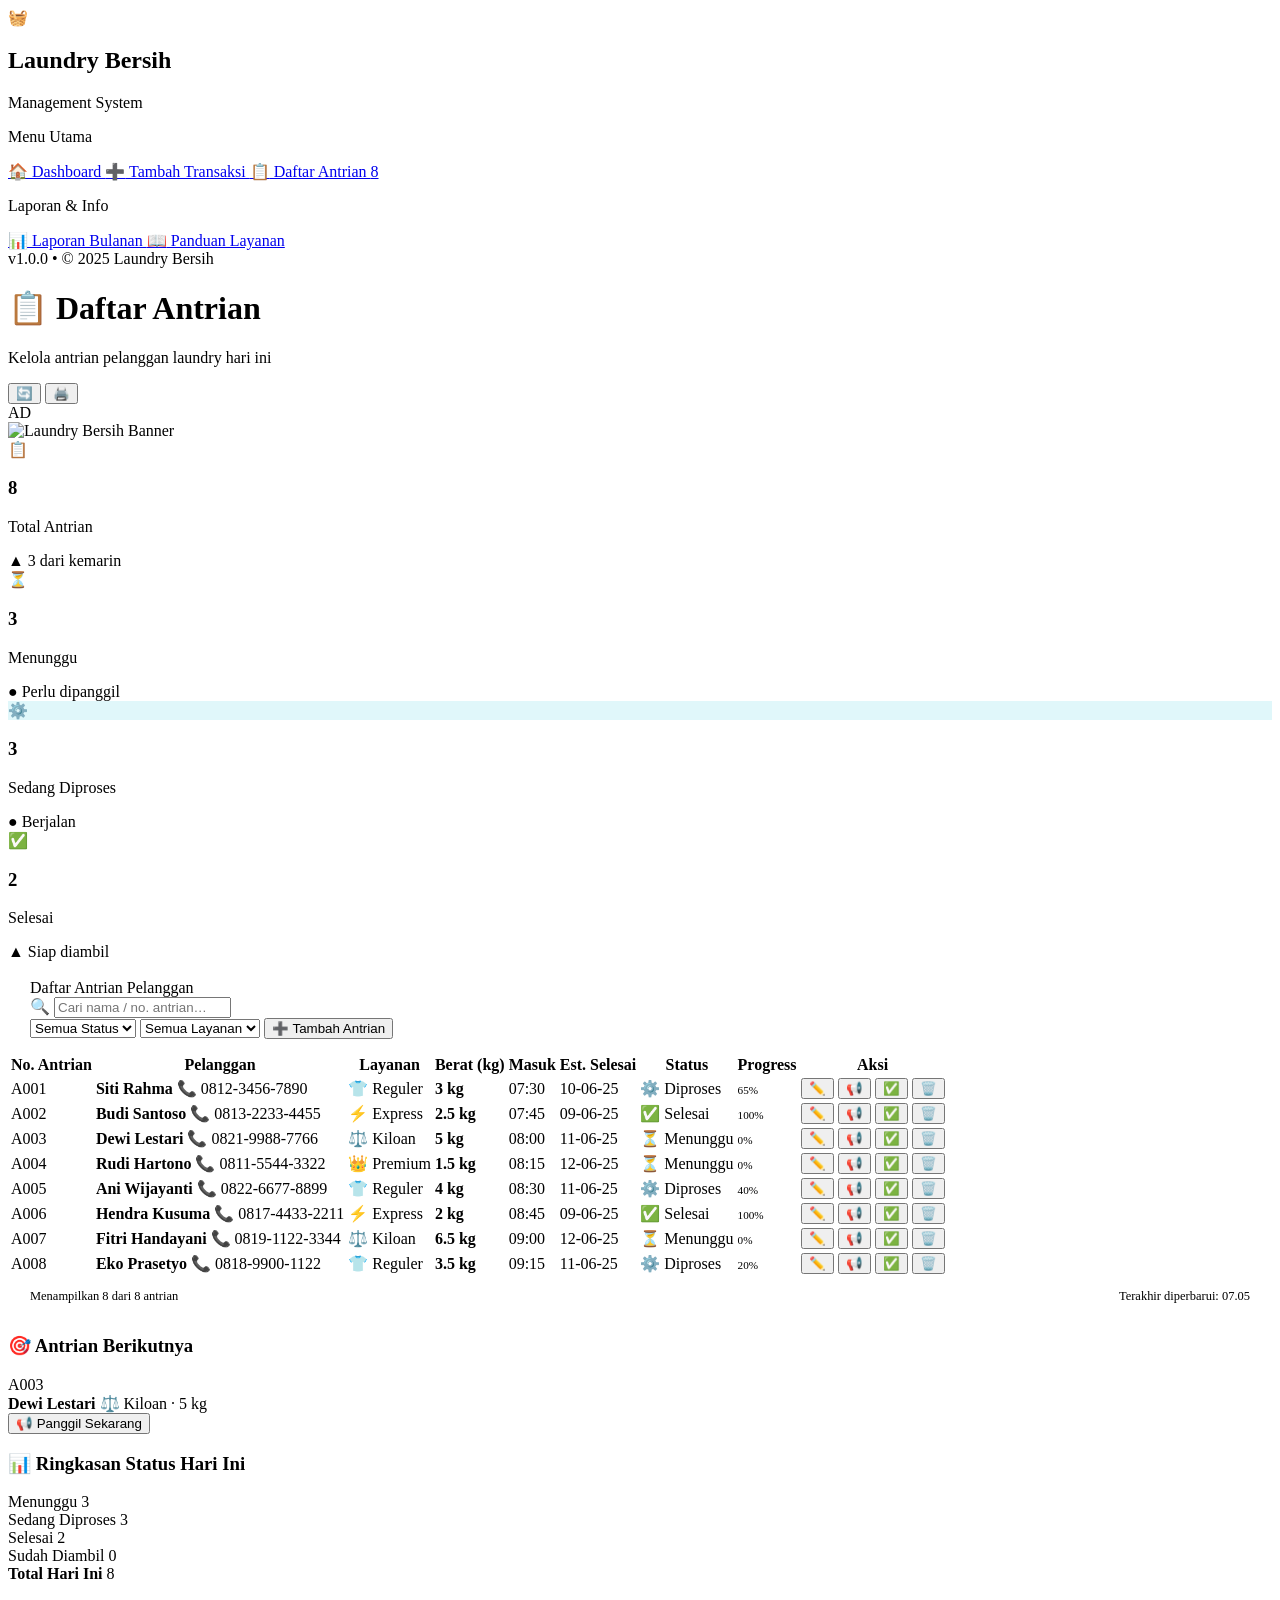
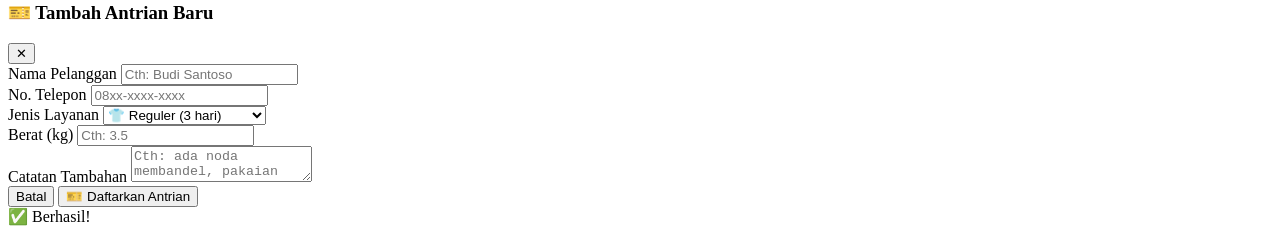
==== commit 9e44c72c: "update data daftar antrian" ====
--- a/daftar_antrian.html
+++ b/daftar_antrian.html
@@ -4,7 +4,7 @@
   <meta charset="UTF-8" />
   <meta name="viewport" content="width=device-width, initial-scale=1.0" />
   <title>Daftar Antrian — Laundry Bersih</title>
-  <link rel="stylesheet" href="css/panduan.css" />
+  <link rel="stylesheet" href="css/antrian.css" />
   <link rel="icon" href="assets/images/queue-icon.svg" type="image/svg+xml" />
 </head>
 
